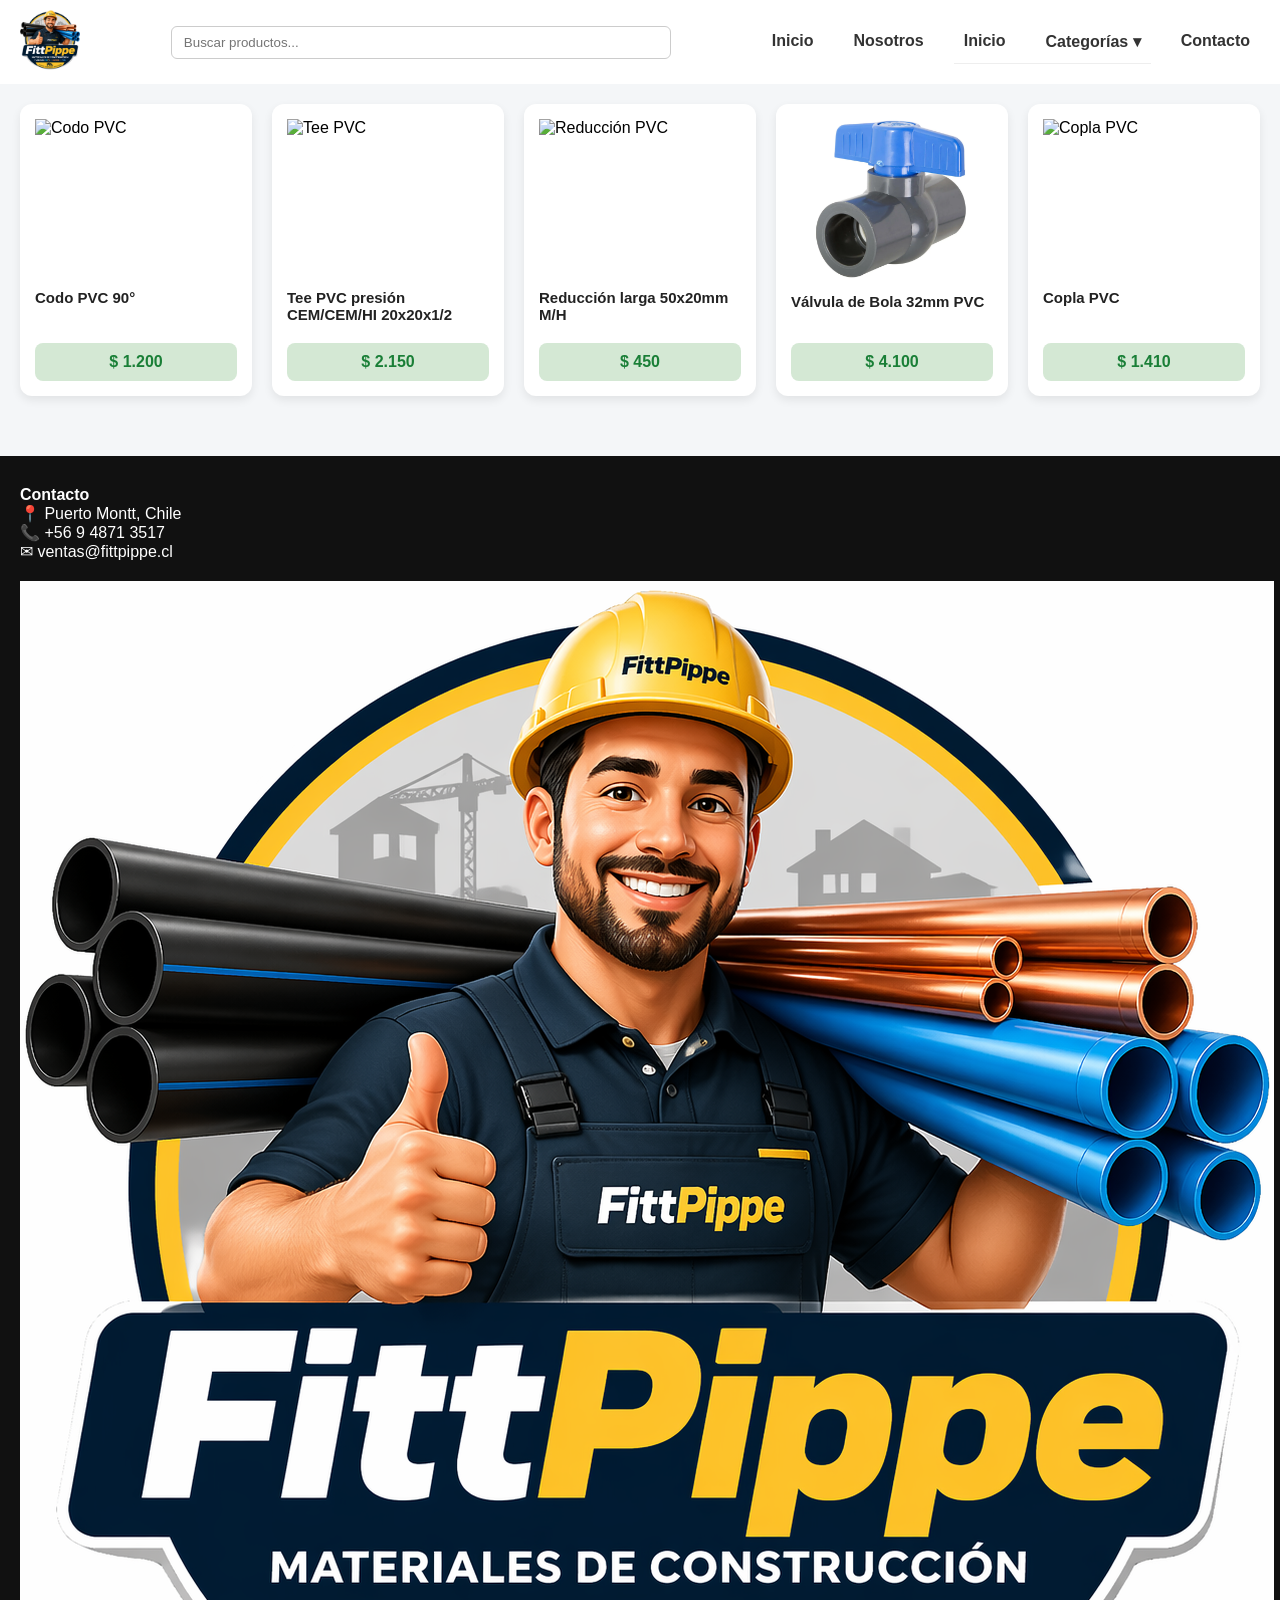
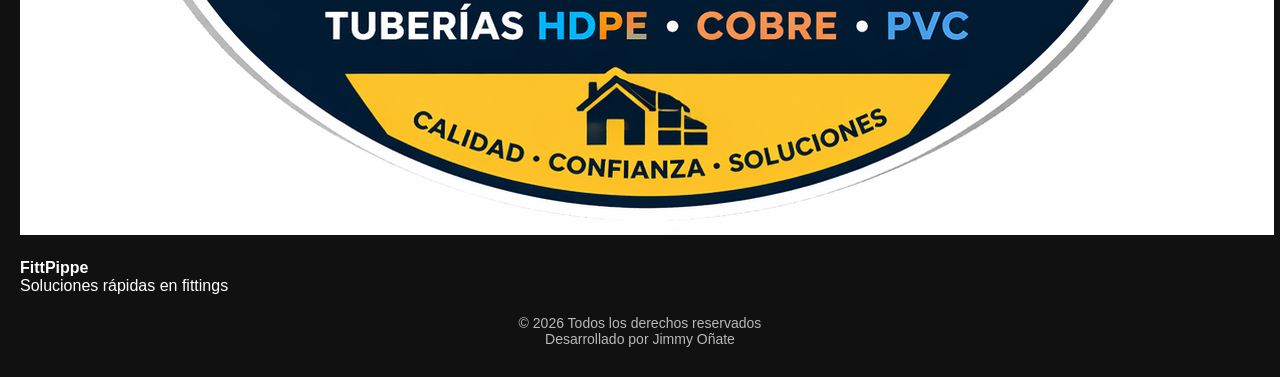
==== index.html @ 5f75a929 "Update index.html" ====
<!DOCTYPE html>
<html lang="es">
<head>
  <meta charset="UTF-8">
  <meta name="viewport" content="width=device-width, initial-scale=1.0">
  <title>Productos - FittPippe</title>

  <link rel="stylesheet" href="style.css">
</head>

<body>

<header class="header">

  <div class="logo">
    <img src="img/logopippe.png" alt="Logo FittPippe">
  </div>
<form class="buscador">
  <input type="text" placeholder="Buscar productos...">
</form>
  <nav class="menu">
    <a href="index.html">Inicio</a>
    <a href="nosotros.html">Nosotros</a>
    <aside class="categorias">
    <ul class="menu">
    <li><a href="#">Inicio</a></li>

    <li class="dropdown">
      <a href="#">Categorías ▾</a>
      <ul class="submenu">
        <li><a href="#">CODOS</a></li>
        <li><a href="#">LLAVES</a></li>
        <li><a href="#">TUBERIAS</a></li>
        <li><a href="#">VALVULAS</a></li>
      </ul>
    </li>
</aside>
    <a href="#">Contacto</a>
  </nav>

</header>

<!-- ===== CONTENEDOR PRINCIPAL ===== -->
<div class="contenedor-principal">
  
<!-- PRODUCTOS -->
<div class="grid">

  <div class="producto fuga">
    <img src="img/codo.png" alt="Codo PVC">
    <h4>Codo PVC 90°</h4>
    <p class="precio">$ 1.200</p>
  </div>

  <div class="producto conexion">
    <img src="img/tee.jpg" alt="Tee PVC">
    <h4>Tee PVC presión CEM/CEM/HI 20x20x1/2</h4>
    <p class="precio">$ 2.150</p>
  </div>

  <div class="producto adaptar">
    <img src="img/reduccion.jpg" alt="Reducción PVC">
    <h4>Reducción larga 50x20mm M/H</h4>
    <p class="precio">$ 450</p>
  </div>

  <div class="producto corte">
    <a href="valvula.html">
    <img src="img/valvula.jpg" alt="Válvula PVC"></a>
    <h4>Válvula de Bola 32mm PVC</h4>
    <p class="precio">$ 4.100</p>
  </div>

  <div class="producto adaptar">
    <img src="img/copla.png" alt="Copla PVC">
    <h4>Copla PVC</h4>
    <p class="precio">$ 1.410</p>
  </div>

</div> <!-- cierre grid -->
</div>
<footer class="footer">

  <div class="footer-contenido">

    <!-- IZQUIERDA -->
    <div class="footer-info">
      <h4>Contacto</h4>
      <p>📍 Puerto Montt, Chile</p>
      <p>📞 +56 9 4871 3517</p>
      <p>✉ ventas@fittpippe.cl</p>
    </div>

    <!-- CENTRO -->
    <div class="footer-logo">
      <img src="img/logopippe.png" alt="Logo">
    </div>

    <!-- DERECHA -->
    <div class="footer-empresa">
      <h4>FittPippe</h4>
      <p>Soluciones rápidas en fittings</p>
    </div>

  </div>

  <!-- ABAJO -->
  <div class="footer-copy">
    <p>© 2026 Todos los derechos reservados</p>
    <p>Desarrollado por Jimmy Oñate</p>
  </div>

</footer>

<script src="app.js"></script>

</body>
</html>
---- style.css ----
/* ===== RESET ===== */
* {
  margin: 0;
  padding: 0;
  box-sizing: border-box;
}

/* ===== GENERAL ===== */
body {
  font-family: Arial;
  background: #f4f6f8;
}

/* ===== HEADER ===== */
header {
  display: flex;
  align-items: center;
  justify-content: space-between;
  padding: 10px 20px;
  gap: 15px;
  flex-wrap: wrap;
  background: #fff;
}

.logo img {
  height: 60px;
  max-width: 120px;
  object-fit: contain;
}

.buscador {
  flex: 1;
  display: flex;
  justify-content: center;
}

.buscador input {
  width: 100%;
  max-width: 500px;
  padding: 8px 12px;
  border: 1px solid #ccc;
  border-radius: 6px;
}

/* ===== BOTONES ===== */
button {
  margin: 5px;
  padding: 10px 14px;
  border: none;
  background: #1e3a5f;
  color: white;
  border-radius: 8px;
  cursor: pointer;
}

button:active {
  transform: scale(0.95);
}

/* =========================
   CATEGORÍAS (MENU)
========================= */
.categorias {
  background: #fff;
  border-bottom: 1px solid #eee;
}

.menu {
  display: flex;
  justify-content: center;
  list-style: none;
  gap: 20px;
  padding: 0;
  margin: 0;
}

.menu li {
  position: relative;
}

.menu a {
  display: block;
  padding: 12px 10px;
  text-decoration: none;
  color: #333;
  font-weight: 600;
}

/* DROPDOWN */
.submenu {
  display: none;
  position: absolute;
  top: 100%;
  left: 0;
  background: #fff;
  list-style: none;
  min-width: 160px;
  box-shadow: 0 4px 12px rgba(0,0,0,0.1);
  z-index: 1000;
}

.submenu li a {
  padding: 10px;
  font-weight: 400;
}

.dropdown:hover .submenu {
  display: block;
}

/* ===== CONTENEDOR PRINCIPAL ===== */
.contenedor-principal {
  display: flex;
  flex-direction: column;
  gap: 20px;
  padding: 20px;
}

/* =========================
   PRODUCTOS GRID
========================= */
.grid {
  display: grid;
  grid-template-columns: repeat(auto-fit, minmax(180px, 1fr));
  gap: 20px;
}

/* ===== CARD PRODUCTO ===== */
.producto {
  display: flex;
  flex-direction: column;
  justify-content: space-between;
  background: #fff;
  padding: 15px;
  border-radius: 12px;
  height: 100%;
  box-shadow: 0 4px 10px rgba(0,0,0,0.08);
}

.producto img {
  width: 100%;
  height: 160px;
  object-fit: contain;
  margin-bottom: 10px;
}

.producto h4 {
  min-height: 50px;
  font-size: 15px;
  color: #222;
  display: -webkit-box;
  -webkit-line-clamp: 2;
  -webkit-box-orient: vertical;
  overflow: hidden;
}

/* PRECIO */
.precio {
  margin-top: auto;
  background: #d4e8d4;
  padding: 10px;
  border-radius: 8px;
  font-weight: bold;
  color: #1a7f37;
  text-align: center;
}

/* ===== FOOTER ===== */
.footer {
  background: #111;
  color: white;
  padding: 30px 20px;
  margin-top: 40px;
}

.footer-contenido {
  display: flex;
  justify-content: space-between;
  flex-wrap: wrap;
  gap: 20px;
}

.footer-copy {
  text-align: center;
  margin-top: 20px;
  font-size: 14px;
  opacity: 0.7;
}

/* ===== RESPONSIVE ===== */
@media (max-width: 768px) {
  header {
    flex-direction: column;
    text-align: center;
  }

  .menu {
    flex-direction: column;
    align-items: center;
  }

  .submenu {
    position: static;
    box-shadow: none;
  }

  .dropdown.open .submenu {
    display: block;
  }
}
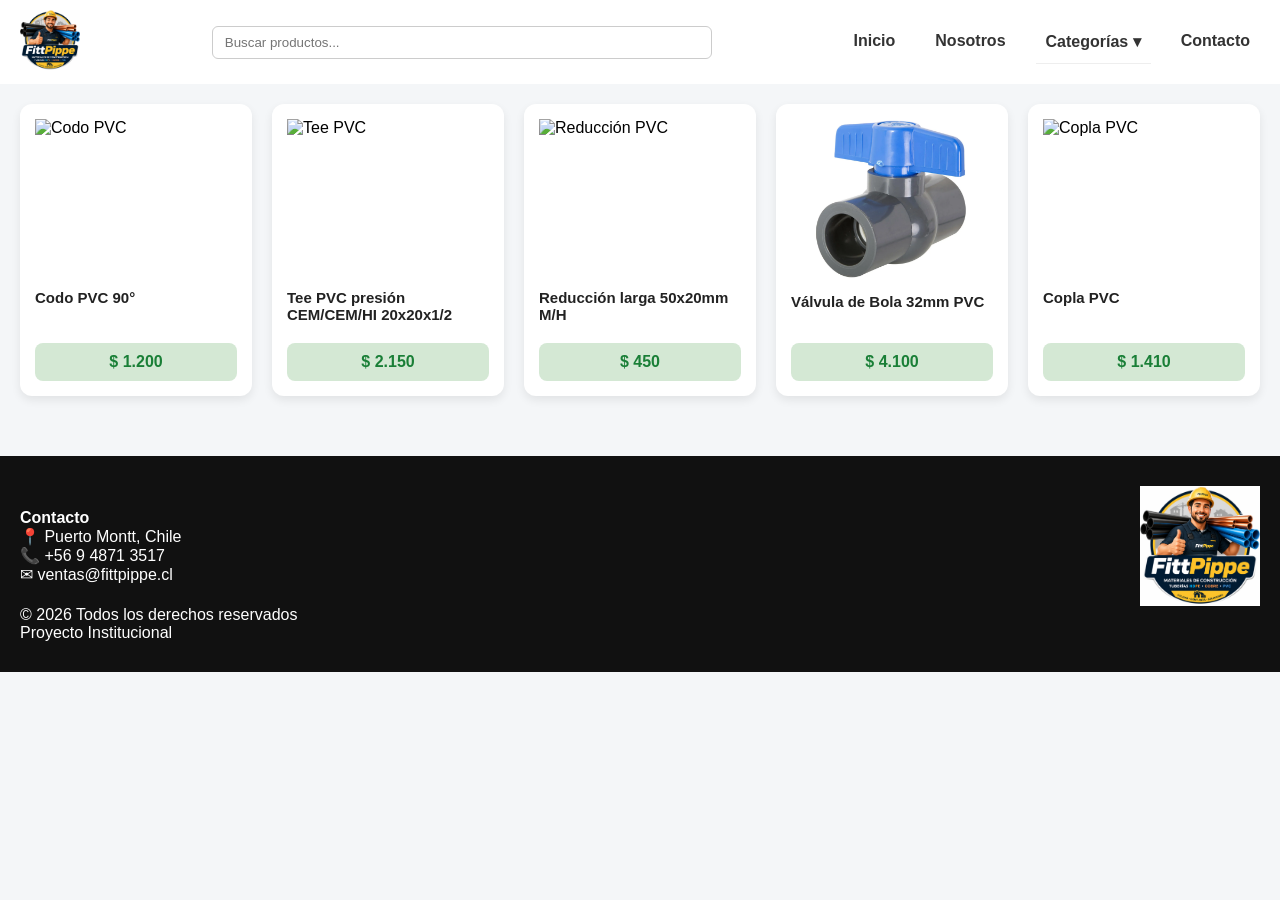
==== commit 74035019: "Update index.html" ====
--- a/index.html
+++ b/index.html
@@ -23,15 +23,14 @@
     <a href="nosotros.html">Nosotros</a>
     <aside class="categorias">
     <ul class="menu">
-    <li><a href="#">Inicio</a></li>
-
     <li class="dropdown">
       <a href="#">Categorías ▾</a>
       <ul class="submenu">
-        <li><a href="#">CODOS</a></li>
-        <li><a href="#">LLAVES</a></li>
-        <li><a href="#">TUBERIAS</a></li>
-        <li><a href="#">VALVULAS</a></li>
+       <a href="#" onclick="filtrar('todos'); return false;">Todos</a>
+       <a href="#" onclick="filtrar('codos'); return false;">Codos</a>
+       <a href="#" onclick="filtrar('llaves'); return false;">Llaves</a>
+       <a href="#" onclick="filtrar('tuberias'); return false;">Tuberías</a>
+       <a href="#" onclick="filtrar('valvulas'); return false;">Válvulas</a>
       </ul>
     </li>
 </aside>
@@ -46,32 +45,32 @@
 <!-- PRODUCTOS -->
 <div class="grid">
 
-  <div class="producto fuga">
+  <div class="producto codos">
     <img src="img/codo.png" alt="Codo PVC">
     <h4>Codo PVC 90°</h4>
     <p class="precio">$ 1.200</p>
   </div>
 
-  <div class="producto conexion">
+  <div class="producto tuberias">
     <img src="img/tee.jpg" alt="Tee PVC">
     <h4>Tee PVC presión CEM/CEM/HI 20x20x1/2</h4>
     <p class="precio">$ 2.150</p>
   </div>
 
-  <div class="producto adaptar">
+  <div class="producto tuberias">
     <img src="img/reduccion.jpg" alt="Reducción PVC">
     <h4>Reducción larga 50x20mm M/H</h4>
     <p class="precio">$ 450</p>
   </div>
 
-  <div class="producto corte">
+  <div class="producto valvulas">
     <a href="valvula.html">
     <img src="img/valvula.jpg" alt="Válvula PVC"></a>
     <h4>Válvula de Bola 32mm PVC</h4>
     <p class="precio">$ 4.100</p>
   </div>
 
-  <div class="producto adaptar">
+  <div class="producto tuberias">
     <img src="img/copla.png" alt="Copla PVC">
     <h4>Copla PVC</h4>
     <p class="precio">$ 1.410</p>
@@ -86,9 +85,9 @@
     <!-- IZQUIERDA -->
     <div class="footer-info">
       <h4>Contacto</h4>
-      <p>📍 Puerto Montt, Chile</p>
-      <p>📞 +56 9 4871 3517</p>
-      <p>✉ ventas@fittpippe.cl</p>
+      <p> 📍 Puerto Montt, Chile</p>
+      <p> 📞 +56 9 4871 3517</p>
+      <p> ✉ ventas@fittpippe.cl</p>
     </div>
 
     <!-- CENTRO -->
@@ -96,18 +95,12 @@
       <img src="img/logopippe.png" alt="Logo">
     </div>
 
-    <!-- DERECHA -->
-    <div class="footer-empresa">
-      <h4>FittPippe</h4>
-      <p>Soluciones rápidas en fittings</p>
-    </div>
-
   </div>
 
   <!-- ABAJO -->
   <div class="footer-copy">
     <p>© 2026 Todos los derechos reservados</p>
-    <p>Desarrollado por Jimmy Oñate</p>
+    <p>Proyecto Institucional</p>
   </div>
 
 </footer>
--- a/style.css
+++ b/style.css
@@ -176,15 +176,44 @@
 .footer-contenido {
   display: flex;
   justify-content: space-between;
+  align-items: center;
   flex-wrap: wrap;
   gap: 20px;
 }
 
-.footer-copy {
-  text-align: center;
-  margin-top: 20px;
-  font-size: 14px;
-  opacity: 0.7;
+/* 🔧 FIX LOGO */
+.footer-logo img {
+  width: 120px;
+  max-width: 100%;
+  height: auto;
+  object-fit: contain;
+  display: block;
+}
+
+/* textos */
+.footer-info {
+  text-align: left;
+}
+
+.footer-empresa {
+  text-align: right;
+}
+
+/* móvil */
+@media (max-width: 768px) {
+  .footer-contenido {
+    flex-direction: column;
+    text-align: center;
+  }
+
+  .footer-info,
+  .footer-empresa {
+    text-align: center;
+  }
+
+  .footer-logo img {
+    width: 100px;
+  }
 }
 
 /* ===== RESPONSIVE ===== */
@@ -208,3 +237,164 @@
     display: block;
   }
 }
+/* ===== SECCIÓN NOSOTROS (RESTAURADA) ===== */
+
+.nosotros {
+  padding: 60px 20px;
+  background: #f5f7fa;
+  text-align: center;
+}
+
+.nosotros .titulo {
+  font-size: 32px;
+  margin-bottom: 10px;
+  color: #222;
+}
+
+.nosotros .subtitulo {
+  font-size: 18px;
+  color: #666;
+  margin-bottom: 40px;
+}
+
+.contenedor-nosotros {
+  display: grid;
+  grid-template-columns: repeat(auto-fit, minmax(250px, 1fr));
+  gap: 25px;
+  max-width: 1100px;
+  margin: auto;
+}
+
+.card {
+  background: #ffffff;
+  padding: 25px;
+  border-radius: 15px;
+  box-shadow: 0 5px 15px rgba(0,0,0,0.08);
+  text-align: left;
+  transition: transform 0.3s ease, box-shadow 0.3s ease;
+}
+
+.card:hover {
+  transform: translateY(-5px);
+  box-shadow: 0 10px 25px rgba(0,0,0,0.12);
+}
+
+.card h3 {
+  margin-bottom: 15px;
+  color: #ff6600;
+}
+
+.card p {
+  font-size: 15px;
+  color: #444;
+  line-height: 1.6;
+}
+
+.valores ul {
+  list-style: none;
+  padding: 0;
+}
+
+.valores li {
+  margin-bottom: 10px;
+  font-size: 15px;
+  color: #333;
+}
+/* ===== PRODUCTO DETALLE (VALVULA) ===== */
+
+.producto-detalle {
+  display: flex;
+  gap: 40px;
+  padding: 40px;
+  max-width: 1100px;
+  margin: auto;
+  align-items: flex-start;
+}
+
+/* IZQUIERDA (IMAGEN) */
+.producto-izq {
+  flex: 1;
+}
+
+.producto-izq img {
+  width: 100%;
+  max-width: 450px;
+  object-fit: contain;
+}
+
+/* DERECHA (INFO) */
+.producto-der {
+  flex: 1;
+  background: white;
+  padding: 25px;
+  border-radius: 10px;
+  box-shadow: 0 2px 8px rgba(0,0,0,0.1);
+  text-align: left;
+}
+
+/* PRECIO DETALLE */
+.producto-der .precio {
+  font-size: 32px;
+  color: #e60023;
+  font-weight: bold;
+  margin: 10px 0;
+  background: none;
+  padding: 0;
+}
+
+/* ESTADOS */
+.stock {
+  color: green;
+  font-weight: bold;
+}
+
+/* BOTON */
+.producto-der button {
+  width: 100%;
+  padding: 15px;
+  background: #25D366;
+  font-size: 16px;
+}
+
+/* ===== FICHA TÉCNICA ===== */
+.ficha-box {
+  max-width: 1100px;
+  margin: 40px auto;
+  padding: 20px;
+  text-align: center;
+}
+
+.ficha-titulo {
+  cursor: pointer;
+  font-weight: bold;
+}
+
+.ficha-contenido {
+  display: none;
+  margin-top: 10px;
+  text-align: left;
+}
+
+.ficha-contenido table {
+  width: 100%;
+  border-collapse: collapse;
+}
+
+.ficha-contenido td {
+  padding: 10px;
+  border-bottom: 1px solid #eee;
+}
+@media (max-width: 768px) {
+  .producto-detalle {
+    flex-direction: column;
+    padding: 20px;
+  }
+
+  .producto-der {
+    width: 100%;
+  }
+
+  .producto-izq img {
+    max-width: 100%;
+  }
+}
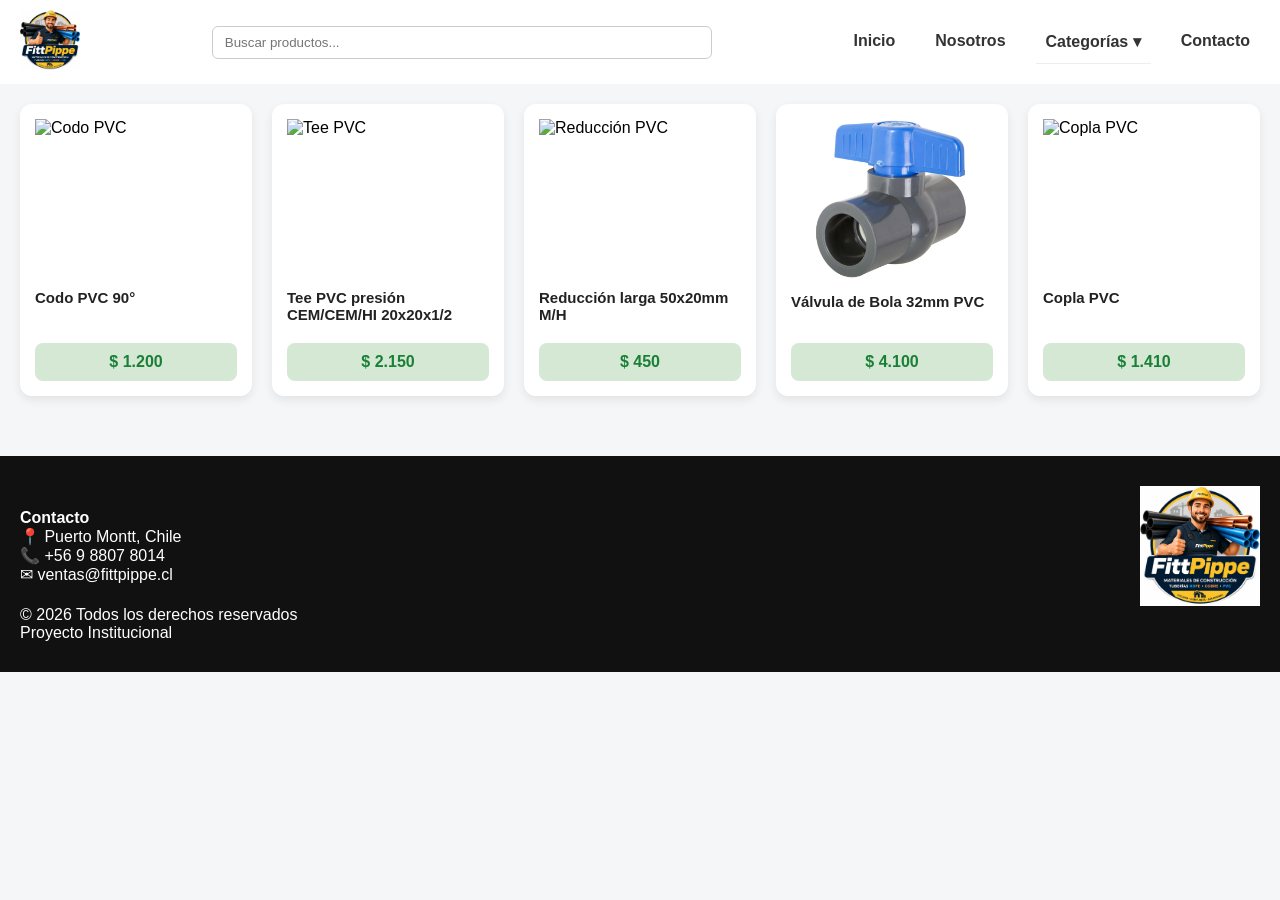
==== commit 01001838: "Update index.html" ====
--- a/index.html
+++ b/index.html
@@ -86,7 +86,7 @@
     <div class="footer-info">
       <h4>Contacto</h4>
       <p> 📍 Puerto Montt, Chile</p>
-      <p> 📞 +56 9 4871 3517</p>
+      <p> 📞 +56 9 8807 8014</p>
       <p> ✉ ventas@fittpippe.cl</p>
     </div>
 
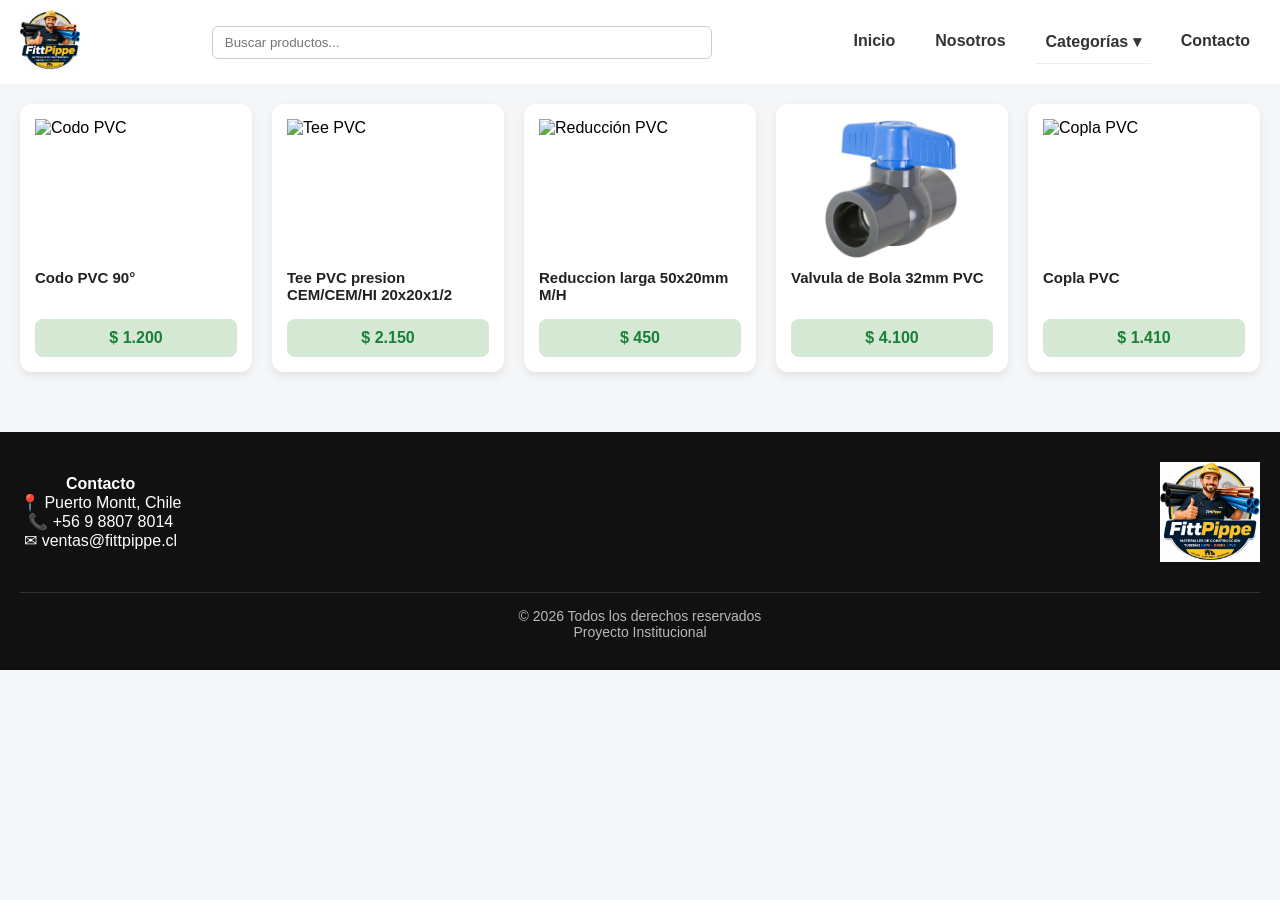
==== commit cba15c13: "Update index.html" ====
--- a/index.html
+++ b/index.html
@@ -53,20 +53,20 @@
 
   <div class="producto tuberias">
     <img src="img/tee.jpg" alt="Tee PVC">
-    <h4>Tee PVC presión CEM/CEM/HI 20x20x1/2</h4>
+    <h4>Tee PVC presion CEM/CEM/HI 20x20x1/2</h4>
     <p class="precio">$ 2.150</p>
   </div>
 
   <div class="producto tuberias">
     <img src="img/reduccion.jpg" alt="Reducción PVC">
-    <h4>Reducción larga 50x20mm M/H</h4>
+    <h4>Reduccion larga 50x20mm M/H</h4>
     <p class="precio">$ 450</p>
   </div>
 
   <div class="producto valvulas">
     <a href="valvula.html">
     <img src="img/valvula.jpg" alt="Válvula PVC"></a>
-    <h4>Válvula de Bola 32mm PVC</h4>
+    <h4>Valvula de Bola 32mm PVC</h4>
     <p class="precio">$ 4.100</p>
   </div>
 
--- a/style.css
+++ b/style.css
@@ -164,6 +164,29 @@
   color: #1a7f37;
   text-align: center;
 }
+/* ===== DESCRIPCIÓN PRODUCTO ===== */
+.descripcion-box {
+  max-width: 1100px;
+  margin: 40px auto;
+  padding: 20px 30px;
+  background: #fff;
+  border-radius: 12px;
+  box-shadow: 0 2px 10px rgba(0,0,0,0.08);
+  text-align: left;
+}
+
+.descripcion-box h2 {
+  font-size: 22px;
+  margin-bottom: 15px;
+  color: #222;
+}
+
+.descripcion-box p {
+  font-size: 15px;
+  line-height: 1.6;
+  color: #444;
+  margin-bottom: 10px;
+}
 
 /* ===== FOOTER ===== */
 .footer {
@@ -183,8 +206,7 @@
 
 /* 🔧 FIX LOGO */
 .footer-logo img {
-  width: 120px;
-  max-width: 100%;
+  width: 80px;
   height: auto;
   object-fit: contain;
   display: block;
@@ -198,13 +220,22 @@
 .footer-empresa {
   text-align: right;
 }
+.footer-copy {
+  width: 100%;
+  text-align: center;
+  margin-top: 30px;
+  padding-top: 15px;
+  border-top: 1px solid rgba(255,255,255,0.2);
+  font-size: 14px;
+  opacity: 0.7;
+}
 
 /* móvil */
 @media (max-width: 768px) {
-  .footer-contenido {
-    flex-direction: column;
-    text-align: center;
-  }
+  .footer-logo img {
+    width: 70px;
+  }
+}
 
   .footer-info,
   .footer-empresa {
@@ -215,7 +246,6 @@
     width: 100px;
   }
 }
-
 /* ===== RESPONSIVE ===== */
 @media (max-width: 768px) {
   header {
@@ -384,6 +414,25 @@
   padding: 10px;
   border-bottom: 1px solid #eee;
 }
+.menu a:hover {
+  background: #1e3a5f;
+  color: #fff;
+  border-radius: 6px;
+}
+.submenu li a:hover {
+  background: #f0f0f0;
+  padding-left: 15px;
+  transition: 0.2s;
+}
+.producto {
+  transition: transform 0.2s ease, box-shadow 0.2s ease;
+}
+
+.menu a,
+.producto,
+.submenu li a {
+  transition: all 0.2s ease;
+}
 @media (max-width: 768px) {
   .producto-detalle {
     flex-direction: column;
@@ -398,3 +447,79 @@
     max-width: 100%;
   }
 }
+
+/* ===== FIX FILTRO ===== */
+.oculto {
+  display: none !important;
+}
+
+/* ===== IMÁGENES UNIFORMES ===== */
+.producto img {
+  width: 100%;
+  height: 140px;
+  object-fit: contain;
+  display: block;
+}
+
+/* ===== TARJETA UNIFORME ===== */
+.producto {
+  display: flex;
+  flex-direction: column;
+  justify-content: space-between;
+  height: 100%;
+}
+
+/* ===== GRID ESTABLE ===== */
+.grid {
+  align-items: stretch;
+}
+
+/* ===== HOVER OPCIONAL ===== */
+.producto:hover {
+  transform: scale(1.02);
+  transition: 0.2s ease;
+}
+@media (max-width: 768px) {
+
+  .grid {
+    grid-template-columns: repeat(2, 1fr);
+    gap: 10px;
+  }
+
+  .producto img {
+    height: 110px;
+  }
+
+  header {
+    flex-direction: column;
+    align-items: center;
+  }
+
+  .buscador {
+    width: 100%;
+  }
+}
+@media (max-width: 768px) {
+  .footer-info,
+  .footer-empresa {
+    text-align: center;
+  }
+
+  .footer-contenido {
+    flex-direction: column;
+    text-align: center;
+  }
+}
+html, body {
+  max-width: 100%;
+  overflow-x: hidden;
+}
+.grid {
+  align-items: stretch;
+}
+@media (max-width: 768px) {
+  .menu {
+    overflow-x: auto;
+    flex-wrap: nowrap;
+  }
+}
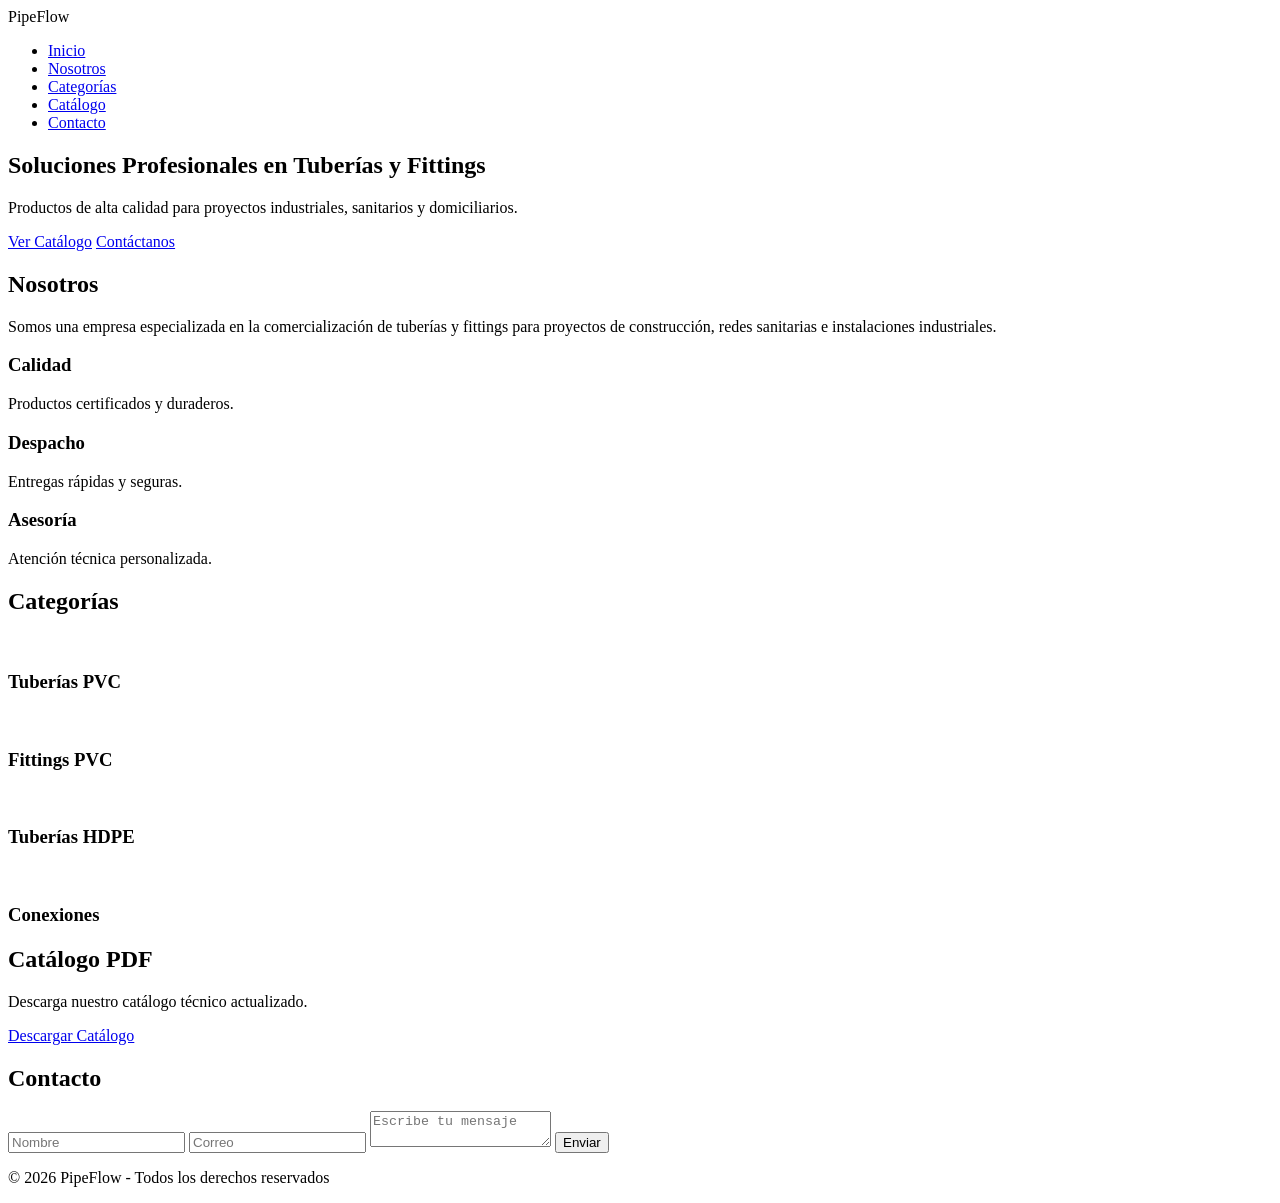
==== commit c891b57f: "Update index.html" ====
--- a/index.html
+++ b/index.html
@@ -1,111 +1,197 @@
 <!DOCTYPE html>
 <html lang="es">
 <head>
-  <meta charset="UTF-8">
-  <meta name="viewport" content="width=device-width, initial-scale=1.0">
-  <title>Productos - FittPippe</title>
+  <meta charset="UTF-8" />
+  <meta name="viewport" content="width=device-width, initial-scale=1.0"/>
+  <title>PipeFlow | Tuberías y Fittings</title>
 
-  <link rel="stylesheet" href="style.css">
+  <link rel="stylesheet" href="css/styles.css">
+
+  <link rel="preconnect" href="https://fonts.googleapis.com">
+  <link rel="preconnect" href="https://fonts.gstatic.com" crossorigin>
+
+  <link href="https://fonts.googleapis.com/css2?family=Poppins:wght@300;400;500;600;700&display=swap" rel="stylesheet">
+
+  <script src="https://kit.fontawesome.com/a2d9d6a64f.js" crossorigin="anonymous"></script>
 </head>
 
 <body>
 
-<header class="header">
+  <!-- HEADER -->
+  <header class="header">
 
-  <div class="logo">
-    <img src="img/logopippe.png" alt="Logo FittPippe">
-  </div>
-<form class="buscador">
-  <input type="text" placeholder="Buscar productos...">
-</form>
-  <nav class="menu">
-    <a href="index.html">Inicio</a>
-    <a href="nosotros.html">Nosotros</a>
-    <aside class="categorias">
-    <ul class="menu">
-    <li class="dropdown">
-      <a href="#">Categorías ▾</a>
-      <ul class="submenu">
-       <a href="#" onclick="filtrar('todos'); return false;">Todos</a>
-       <a href="#" onclick="filtrar('codos'); return false;">Codos</a>
-       <a href="#" onclick="filtrar('llaves'); return false;">Llaves</a>
-       <a href="#" onclick="filtrar('tuberias'); return false;">Tuberías</a>
-       <a href="#" onclick="filtrar('valvulas'); return false;">Válvulas</a>
+    <nav class="navbar">
+      <div class="logo">
+        PipeFlow
+      </div>
+
+      <ul class="nav-links">
+        <li><a href="#inicio">Inicio</a></li>
+        <li><a href="#nosotros">Nosotros</a></li>
+        <li><a href="#categorias">Categorías</a></li>
+        <li><a href="#catalogo">Catálogo</a></li>
+        <li><a href="#contacto">Contacto</a></li>
       </ul>
-    </li>
-</aside>
-    <a href="#">Contacto</a>
-  </nav>
 
-</header>
+      <div class="menu-btn">
+        <i class="fas fa-bars"></i>
+      </div>
+    </nav>
 
-<!-- ===== CONTENEDOR PRINCIPAL ===== -->
-<div class="contenedor-principal">
-  
-<!-- PRODUCTOS -->
-<div class="grid">
+  </header>
 
-  <div class="producto codos">
-    <img src="img/codo.png" alt="Codo PVC">
-    <h4>Codo PVC 90°</h4>
-    <p class="precio">$ 1.200</p>
-  </div>
+  <!-- HERO -->
+  <section class="hero" id="inicio">
 
-  <div class="producto tuberias">
-    <img src="img/tee.jpg" alt="Tee PVC">
-    <h4>Tee PVC presion CEM/CEM/HI 20x20x1/2</h4>
-    <p class="precio">$ 2.150</p>
-  </div>
+    <div class="hero-content">
 
-  <div class="producto tuberias">
-    <img src="img/reduccion.jpg" alt="Reducción PVC">
-    <h4>Reduccion larga 50x20mm M/H</h4>
-    <p class="precio">$ 450</p>
-  </div>
+      <h1>
+        Soluciones Profesionales en Tuberías y Fittings
+      </h1>
 
-  <div class="producto valvulas">
-    <a href="valvula.html">
-    <img src="img/valvula.jpg" alt="Válvula PVC"></a>
-    <h4>Valvula de Bola 32mm PVC</h4>
-    <p class="precio">$ 4.100</p>
-  </div>
+      <p>
+        Productos de alta calidad para proyectos industriales,
+        sanitarios y domiciliarios.
+      </p>
 
-  <div class="producto tuberias">
-    <img src="img/copla.png" alt="Copla PVC">
-    <h4>Copla PVC</h4>
-    <p class="precio">$ 1.410</p>
-  </div>
+      <div class="hero-buttons">
+        <a href="#catalogo" class="btn-primary">Ver Catálogo</a>
+        <a href="#contacto" class="btn-secondary">Contáctanos</a>
+      </div>
 
-</div> <!-- cierre grid -->
-</div>
-<footer class="footer">
-
-  <div class="footer-contenido">
-
-    <!-- IZQUIERDA -->
-    <div class="footer-info">
-      <h4>Contacto</h4>
-      <p> 📍 Puerto Montt, Chile</p>
-      <p> 📞 +56 9 8807 8014</p>
-      <p> ✉ ventas@fittpippe.cl</p>
     </div>
 
-    <!-- CENTRO -->
-    <div class="footer-logo">
-      <img src="img/logopippe.png" alt="Logo">
+  </section>
+
+  <!-- NOSOTROS -->
+  <section class="about" id="nosotros">
+
+    <div class="container">
+
+      <h2>Nosotros</h2>
+
+      <p>
+        Somos una empresa especializada en la comercialización
+        de tuberías y fittings para proyectos de construcción,
+        redes sanitarias e instalaciones industriales.
+      </p>
+
+      <div class="about-grid">
+
+        <div class="about-card">
+          <i class="fas fa-award"></i>
+          <h3>Calidad</h3>
+          <p>Productos certificados y duraderos.</p>
+        </div>
+
+        <div class="about-card">
+          <i class="fas fa-truck"></i>
+          <h3>Despacho</h3>
+          <p>Entregas rápidas y seguras.</p>
+        </div>
+
+        <div class="about-card">
+          <i class="fas fa-user-cog"></i>
+          <h3>Asesoría</h3>
+          <p>Atención técnica personalizada.</p>
+        </div>
+
+      </div>
+
     </div>
 
-  </div>
+  </section>
 
-  <!-- ABAJO -->
-  <div class="footer-copy">
-    <p>© 2026 Todos los derechos reservados</p>
-    <p>Proyecto Institucional</p>
-  </div>
+  <!-- CATEGORÍAS -->
+  <section class="categories" id="categorias">
 
-</footer>
+    <div class="container">
 
-<script src="app.js"></script>
+      <h2>Categorías</h2>
+
+      <div class="categories-grid">
+
+        <div class="category-card">
+          <img src="img/pvc.jpg" alt="">
+          <h3>Tuberías PVC</h3>
+        </div>
+
+        <div class="category-card">
+          <img src="img/fittings.jpg" alt="">
+          <h3>Fittings PVC</h3>
+        </div>
+
+        <div class="category-card">
+          <img src="img/hdpe.jpg" alt="">
+          <h3>Tuberías HDPE</h3>
+        </div>
+
+        <div class="category-card">
+          <img src="img/conexiones.jpg" alt="">
+          <h3>Conexiones</h3>
+        </div>
+
+      </div>
+
+    </div>
+
+  </section>
+
+  <!-- CATÁLOGO -->
+  <section class="catalog" id="catalogo">
+
+    <div class="container">
+
+      <h2>Catálogo PDF</h2>
+
+      <p>
+        Descarga nuestro catálogo técnico actualizado.
+      </p>
+
+      <a href="pdf/catalogo.pdf" download class="btn-primary">
+        <i class="fas fa-file-pdf"></i>
+        Descargar Catálogo
+      </a>
+
+    </div>
+
+  </section>
+
+  <!-- CONTACTO -->
+  <section class="contact" id="contacto">
+
+    <div class="container">
+
+      <h2>Contacto</h2>
+
+      <form class="contact-form">
+
+        <input type="text" placeholder="Nombre" required>
+
+        <input type="email" placeholder="Correo" required>
+
+        <textarea placeholder="Escribe tu mensaje"></textarea>
+
+        <button type="submit" class="btn-primary">
+          Enviar
+        </button>
+
+      </form>
+
+    </div>
+
+  </section>
+
+  <!-- FOOTER -->
+  <footer class="footer">
+
+    <p>
+      © 2026 PipeFlow - Todos los derechos reservados
+    </p>
+
+  </footer>
+
+  <script src="js/script.js"></script>
 
 </body>
 </html>
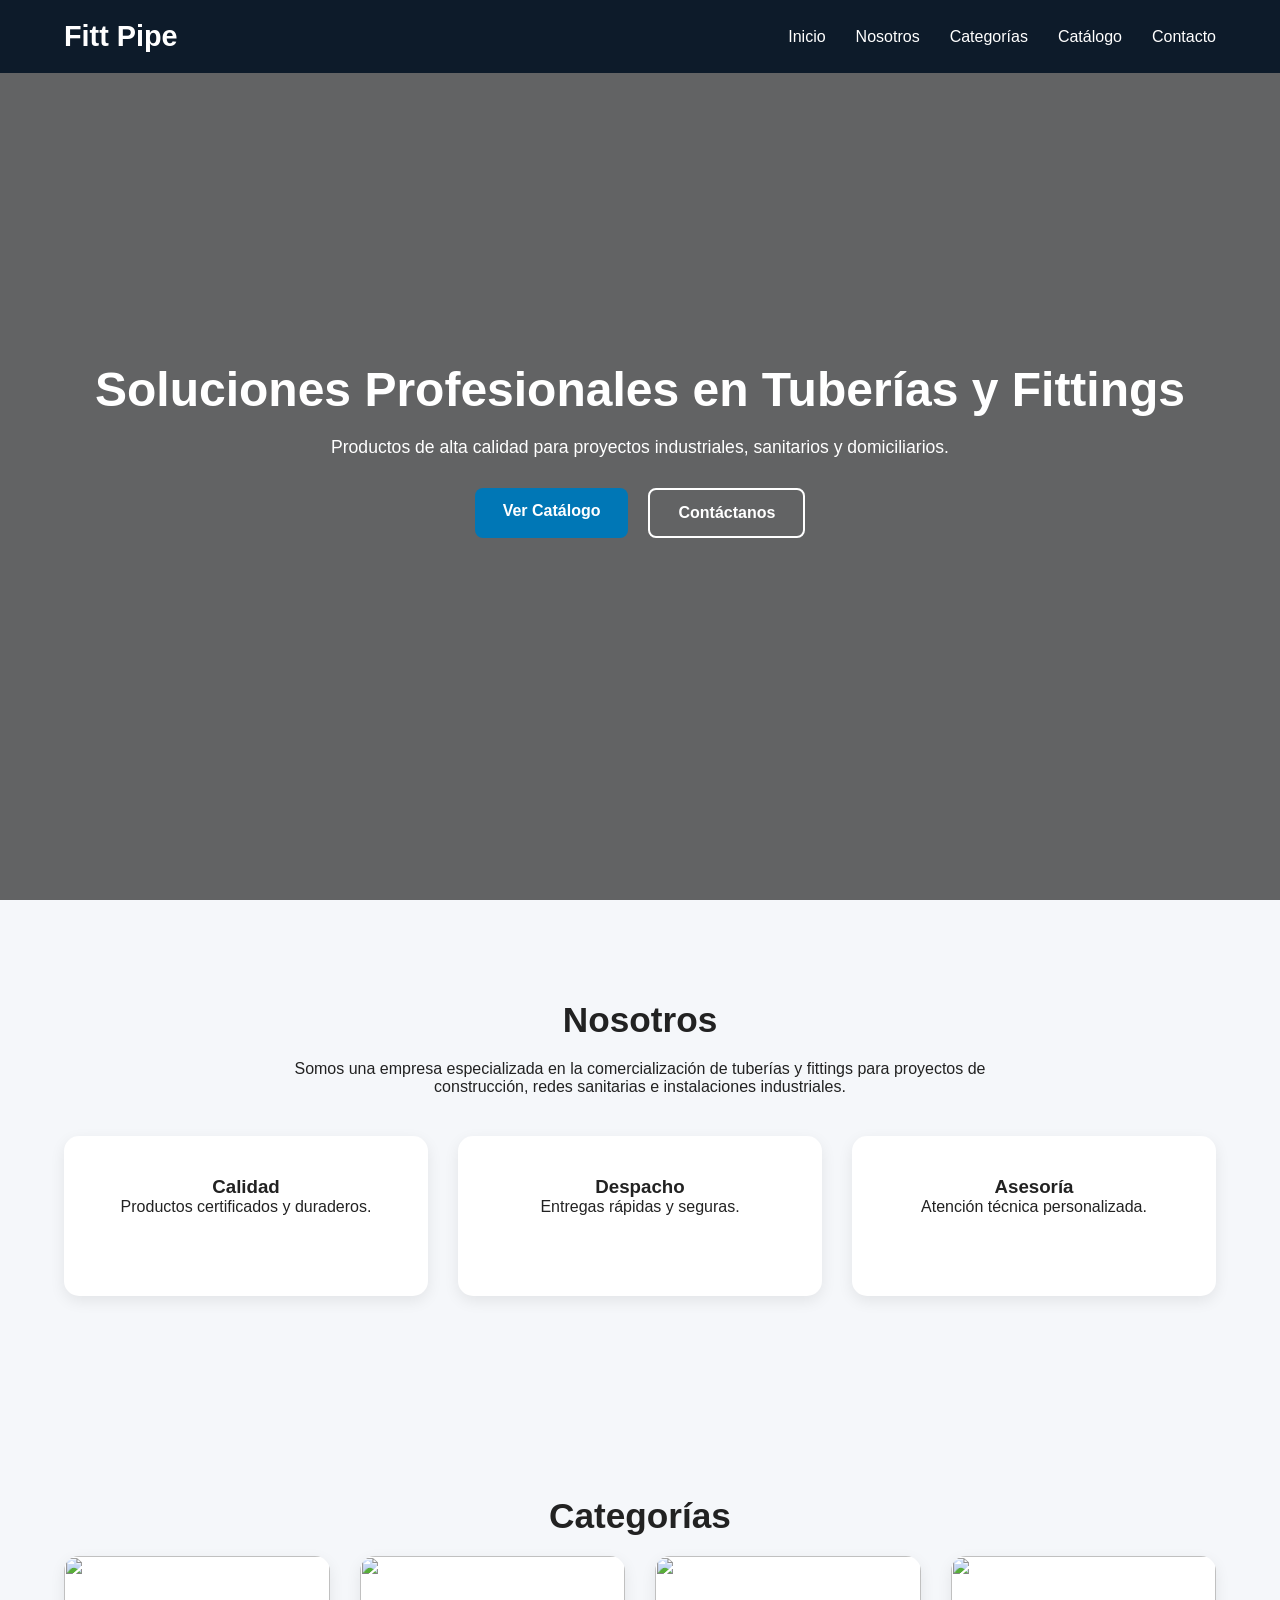
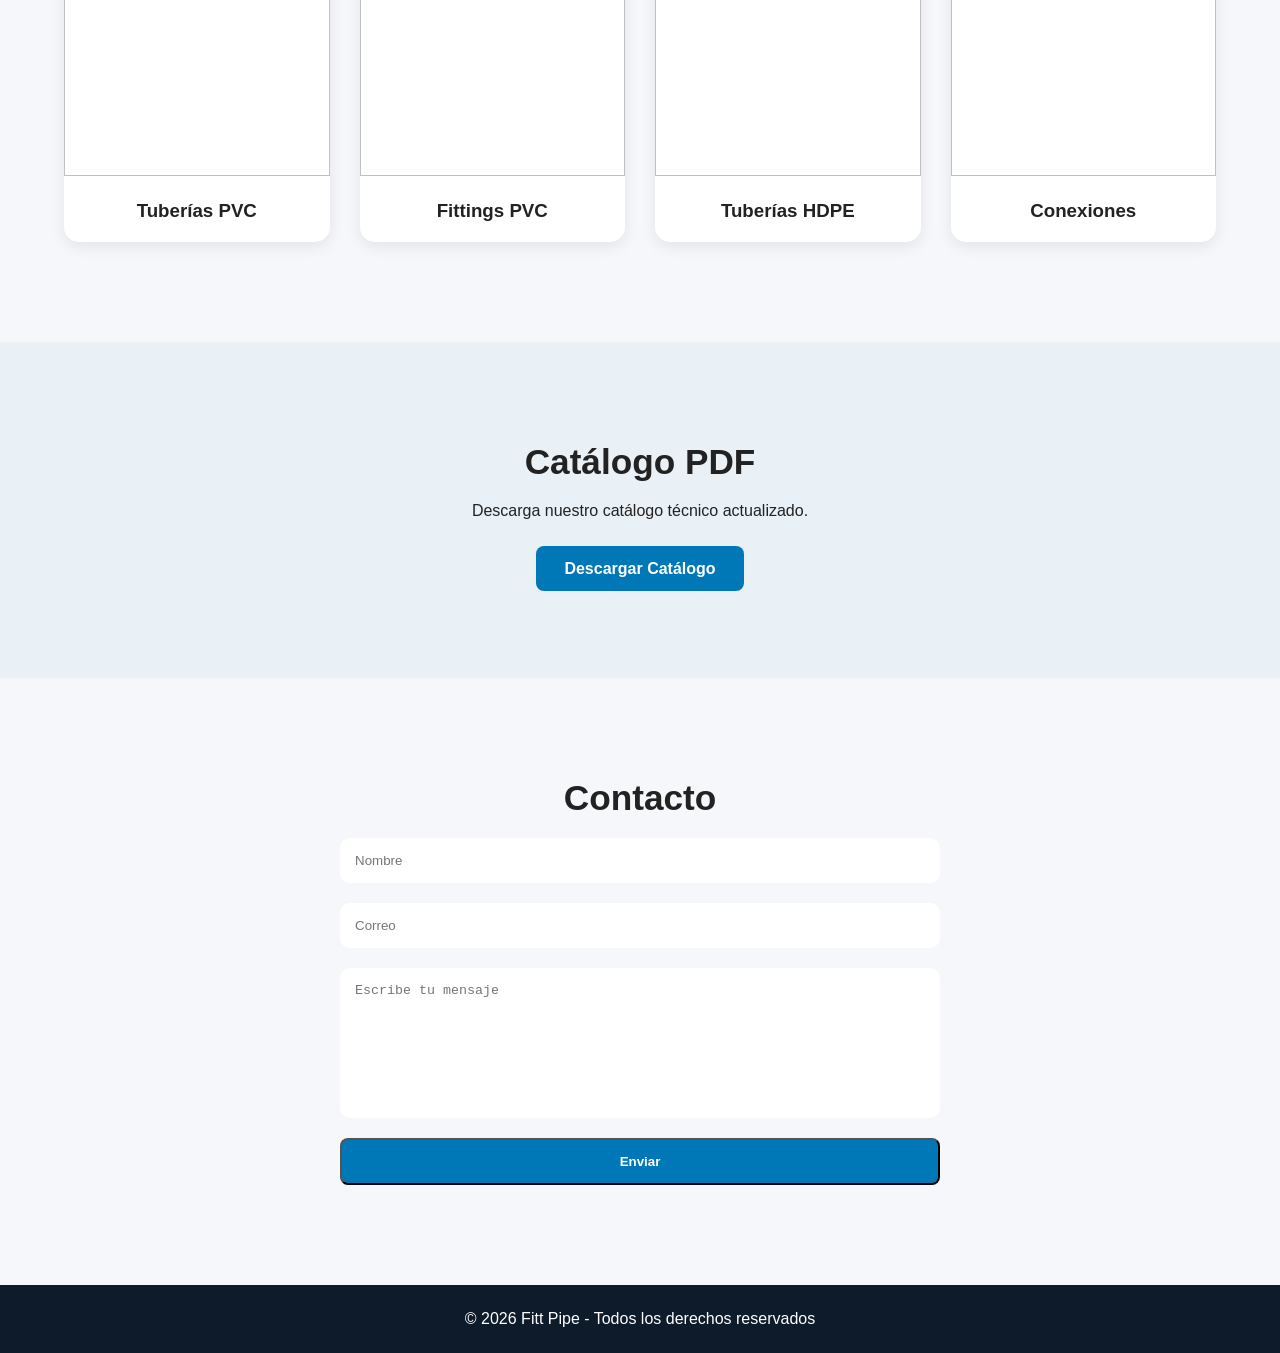
==== commit fc3742c6: "Update index.html" ====
--- a/index.html
+++ b/index.html
@@ -3,9 +3,9 @@
 <head>
   <meta charset="UTF-8" />
   <meta name="viewport" content="width=device-width, initial-scale=1.0"/>
-  <title>PipeFlow | Tuberías y Fittings</title>
+  <title>Fitt Pipe | Tuberías y Fittings</title>
 
-  <link rel="stylesheet" href="css/styles.css">
+  <link rel="stylesheet" href="style.css">
 
   <link rel="preconnect" href="https://fonts.googleapis.com">
   <link rel="preconnect" href="https://fonts.gstatic.com" crossorigin>
@@ -22,7 +22,7 @@
 
     <nav class="navbar">
       <div class="logo">
-        PipeFlow
+        Fitt Pipe
       </div>
 
       <ul class="nav-links">
@@ -186,7 +186,7 @@
   <footer class="footer">
 
     <p>
-      © 2026 PipeFlow - Todos los derechos reservados
+      © 2026 Fitt Pipe - Todos los derechos reservados
     </p>
 
   </footer>
--- a/style.css
+++ b/style.css
@@ -0,0 +1,248 @@
+/* styles.css */
+body{
+  background:red;
+}
+*{
+  margin:0;
+  padding:0;
+  box-sizing:border-box;
+}
+
+body{
+  font-family:'Poppins', sans-serif;
+  background:#f5f7fa;
+  color:#222;
+}
+
+html{
+  scroll-behavior:smooth;
+}
+
+.container{
+  width:90%;
+  max-width:1200px;
+  margin:auto;
+}
+
+.header{
+  background:#0d1b2a;
+  position:fixed;
+  width:100%;
+  top:0;
+  z-index:1000;
+}
+
+.navbar{
+  display:flex;
+  justify-content:space-between;
+  align-items:center;
+  padding:20px 5%;
+}
+
+.logo{
+  color:#fff;
+  font-size:1.8rem;
+  font-weight:700;
+}
+
+.nav-links{
+  display:flex;
+  list-style:none;
+  gap:30px;
+}
+
+.nav-links a{
+  text-decoration:none;
+  color:#fff;
+  transition:0.3s;
+}
+
+.nav-links a:hover{
+  color:#00b4d8;
+}
+
+.menu-btn{
+  display:none;
+  color:#fff;
+  font-size:1.5rem;
+}
+
+.hero{
+  height:100vh;
+  background:
+  linear-gradient(rgba(0,0,0,0.6),
+  rgba(0,0,0,0.6)),
+  url('../img/hero.jpg') center/cover;
+  display:flex;
+  align-items:center;
+  justify-content:center;
+  text-align:center;
+  color:#fff;
+  padding:20px;
+}
+
+.hero-content h1{
+  font-size:3rem;
+  margin-bottom:20px;
+}
+
+.hero-content p{
+  font-size:1.1rem;
+  margin-bottom:30px;
+}
+
+.hero-buttons{
+  display:flex;
+  gap:20px;
+  justify-content:center;
+  flex-wrap:wrap;
+}
+
+.btn-primary,
+.btn-secondary{
+  padding:14px 28px;
+  border-radius:8px;
+  text-decoration:none;
+  transition:0.3s;
+  font-weight:600;
+}
+
+.btn-primary{
+  background:#0077b6;
+  color:#fff;
+}
+
+.btn-primary:hover{
+  background:#0096c7;
+}
+
+.btn-secondary{
+  border:2px solid #fff;
+  color:#fff;
+}
+
+.btn-secondary:hover{
+  background:#fff;
+  color:#000;
+}
+
+.about,
+.categories,
+.catalog,
+.contact{
+  padding:100px 0;
+}
+
+.about h2,
+.categories h2,
+.catalog h2,
+.contact h2{
+  text-align:center;
+  margin-bottom:20px;
+  font-size:2.2rem;
+}
+
+.about p,
+.catalog p{
+  text-align:center;
+  max-width:700px;
+  margin:0 auto 40px;
+}
+
+.about-grid{
+  display:grid;
+  grid-template-columns:repeat(auto-fit,minmax(250px,1fr));
+  gap:30px;
+}
+
+.about-card{
+  background:#fff;
+  padding:40px;
+  border-radius:15px;
+  text-align:center;
+  box-shadow:0 5px 15px rgba(0,0,0,0.08);
+}
+
+.about-card i{
+  font-size:2rem;
+  margin-bottom:15px;
+  color:#0077b6;
+}
+
+.categories-grid{
+  display:grid;
+  grid-template-columns:repeat(auto-fit,minmax(250px,1fr));
+  gap:30px;
+}
+
+.category-card{
+  background:#fff;
+  border-radius:15px;
+  overflow:hidden;
+  box-shadow:0 5px 15px rgba(0,0,0,0.08);
+  transition:0.3s;
+}
+
+.category-card:hover{
+  transform:translateY(-5px);
+}
+
+.category-card img{
+  width:100%;
+  height:220px;
+  object-fit:cover;
+}
+
+.category-card h3{
+  padding:20px;
+  text-align:center;
+}
+
+.catalog{
+  text-align:center;
+  background:#e9f1f7;
+}
+
+.contact-form{
+  max-width:600px;
+  margin:auto;
+  display:flex;
+  flex-direction:column;
+  gap:20px;
+}
+
+.contact-form input,
+.contact-form textarea{
+  padding:15px;
+  border:none;
+  border-radius:10px;
+  background:#fff;
+}
+
+.contact-form textarea{
+  min-height:150px;
+  resize:none;
+}
+
+.footer{
+  background:#0d1b2a;
+  color:#fff;
+  text-align:center;
+  padding:25px;
+}
+
+@media(max-width:768px){
+
+  .nav-links{
+    display:none;
+  }
+
+  .menu-btn{
+    display:block;
+  }
+
+  .hero-content h1{
+    font-size:2.2rem;
+  }
+
+}
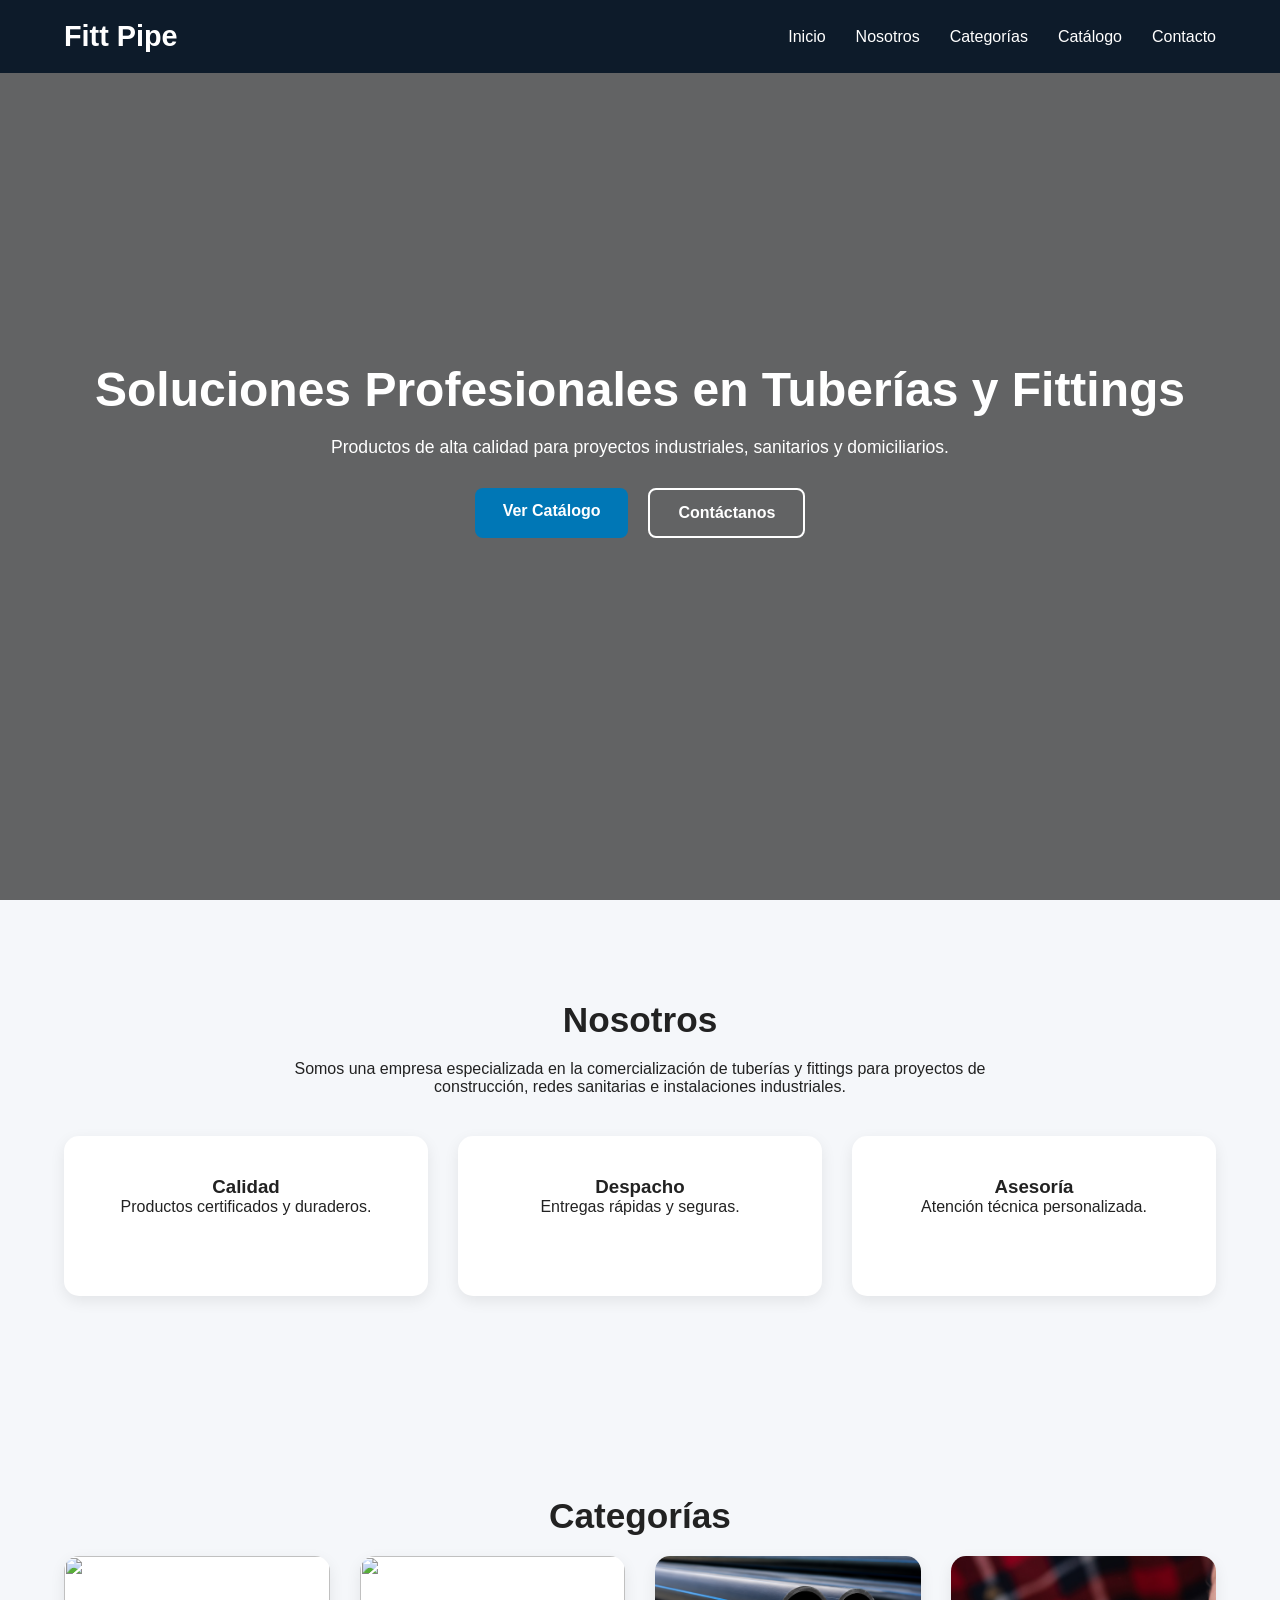
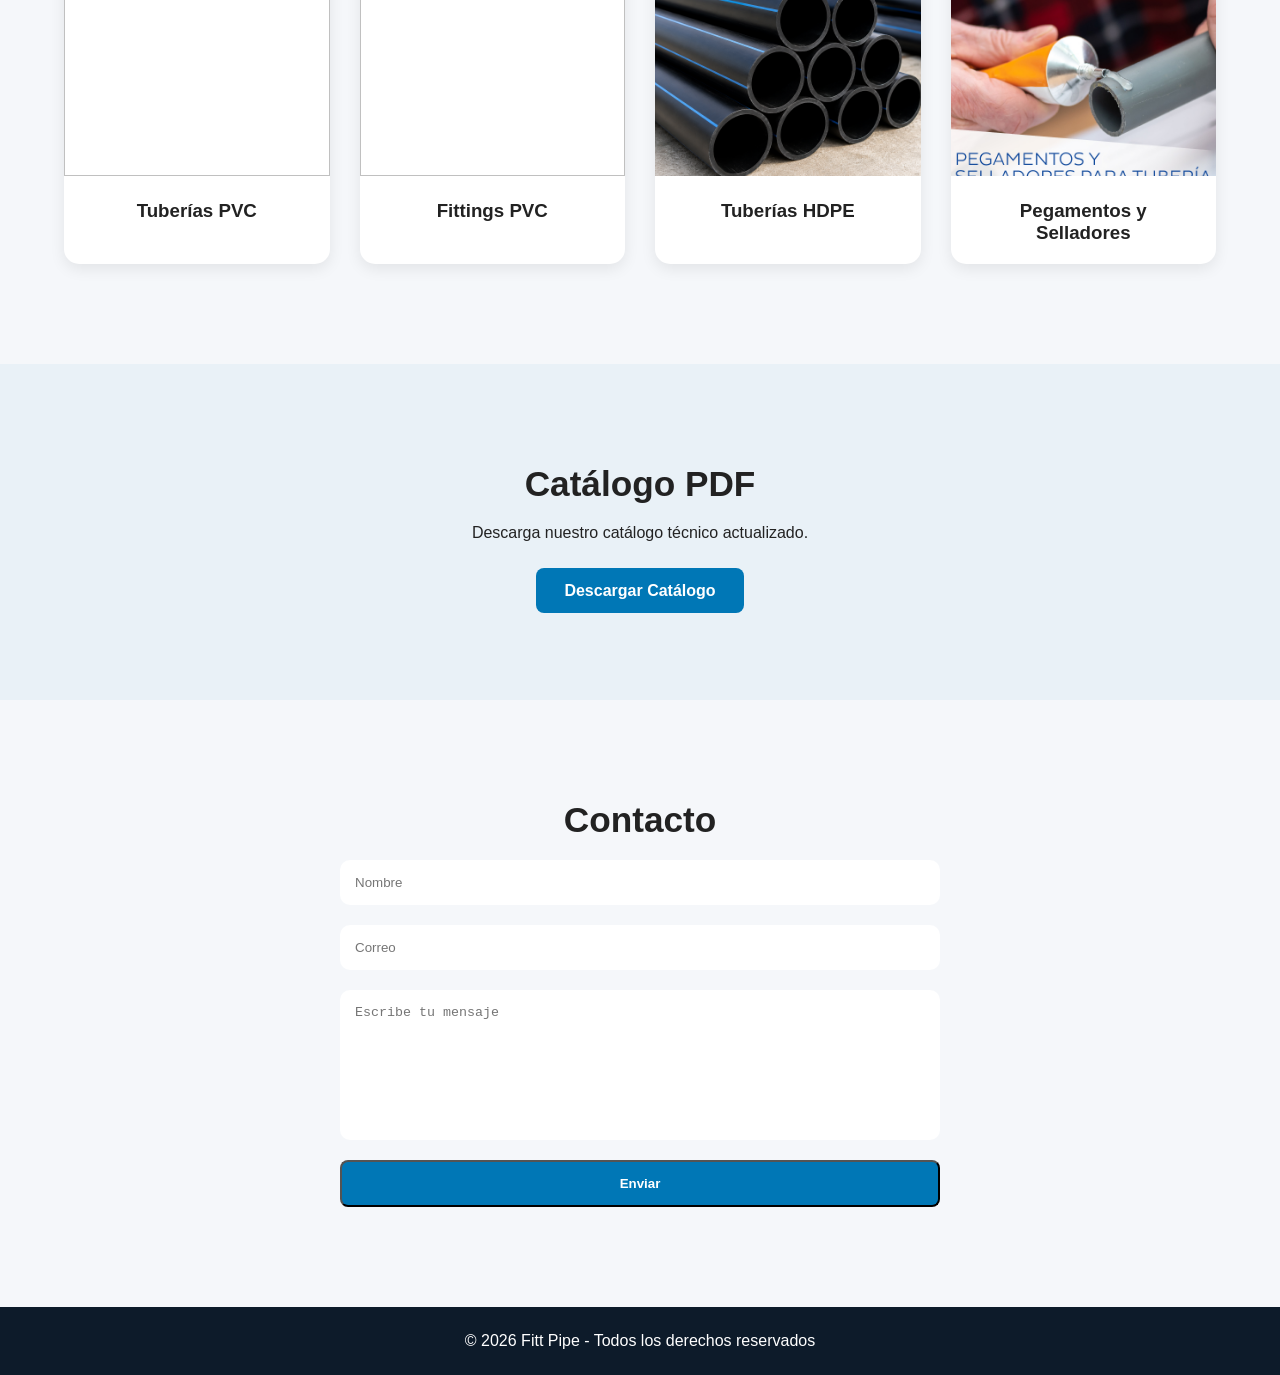
==== commit 0e8ea3da: "Update index.html" ====
--- a/index.html
+++ b/index.html
@@ -112,23 +112,23 @@
       <div class="categories-grid">
 
         <div class="category-card">
-          <img src="img/pvc.jpg" alt="">
+          <img src="img/tuberias.png" alt="">
           <h3>Tuberías PVC</h3>
         </div>
 
         <div class="category-card">
-          <img src="img/fittings.jpg" alt="">
+          <img src="img/conexiones_pvc.png" alt="">
           <h3>Fittings PVC</h3>
         </div>
 
         <div class="category-card">
-          <img src="img/hdpe.jpg" alt="">
+          <img src="img/hdpe.png" alt="">
           <h3>Tuberías HDPE</h3>
         </div>
 
         <div class="category-card">
-          <img src="img/conexiones.jpg" alt="">
-          <h3>Conexiones</h3>
+          <img src="img/pegamentos.jpg" alt="">
+          <h3>Pegamentos y Selladores</h3>
         </div>
 
       </div>
@@ -164,19 +164,19 @@
 
       <h2>Contacto</h2>
 
-      <form class="contact-form">
+<form action="https://formsubmit.co/jimonateo@gmail.com" method="POST" class="contact-form">
 
-        <input type="text" placeholder="Nombre" required>
+  <input type="text" name="nombre" placeholder="Nombre" required>
 
-        <input type="email" placeholder="Correo" required>
+  <input type="email" name="correo" placeholder="Correo" required>
 
-        <textarea placeholder="Escribe tu mensaje"></textarea>
+  <textarea name="mensaje" placeholder="Escribe tu mensaje"></textarea>
 
-        <button type="submit" class="btn-primary">
-          Enviar
-        </button>
+  <button type="submit" class="btn-primary">
+    Enviar
+  </button>
 
-      </form>
+</form>
 
     </div>
 
@@ -191,7 +191,7 @@
 
   </footer>
 
-  <script src="js/script.js"></script>
+  <script src="js/app.js"></script>
 
 </body>
 </html>
